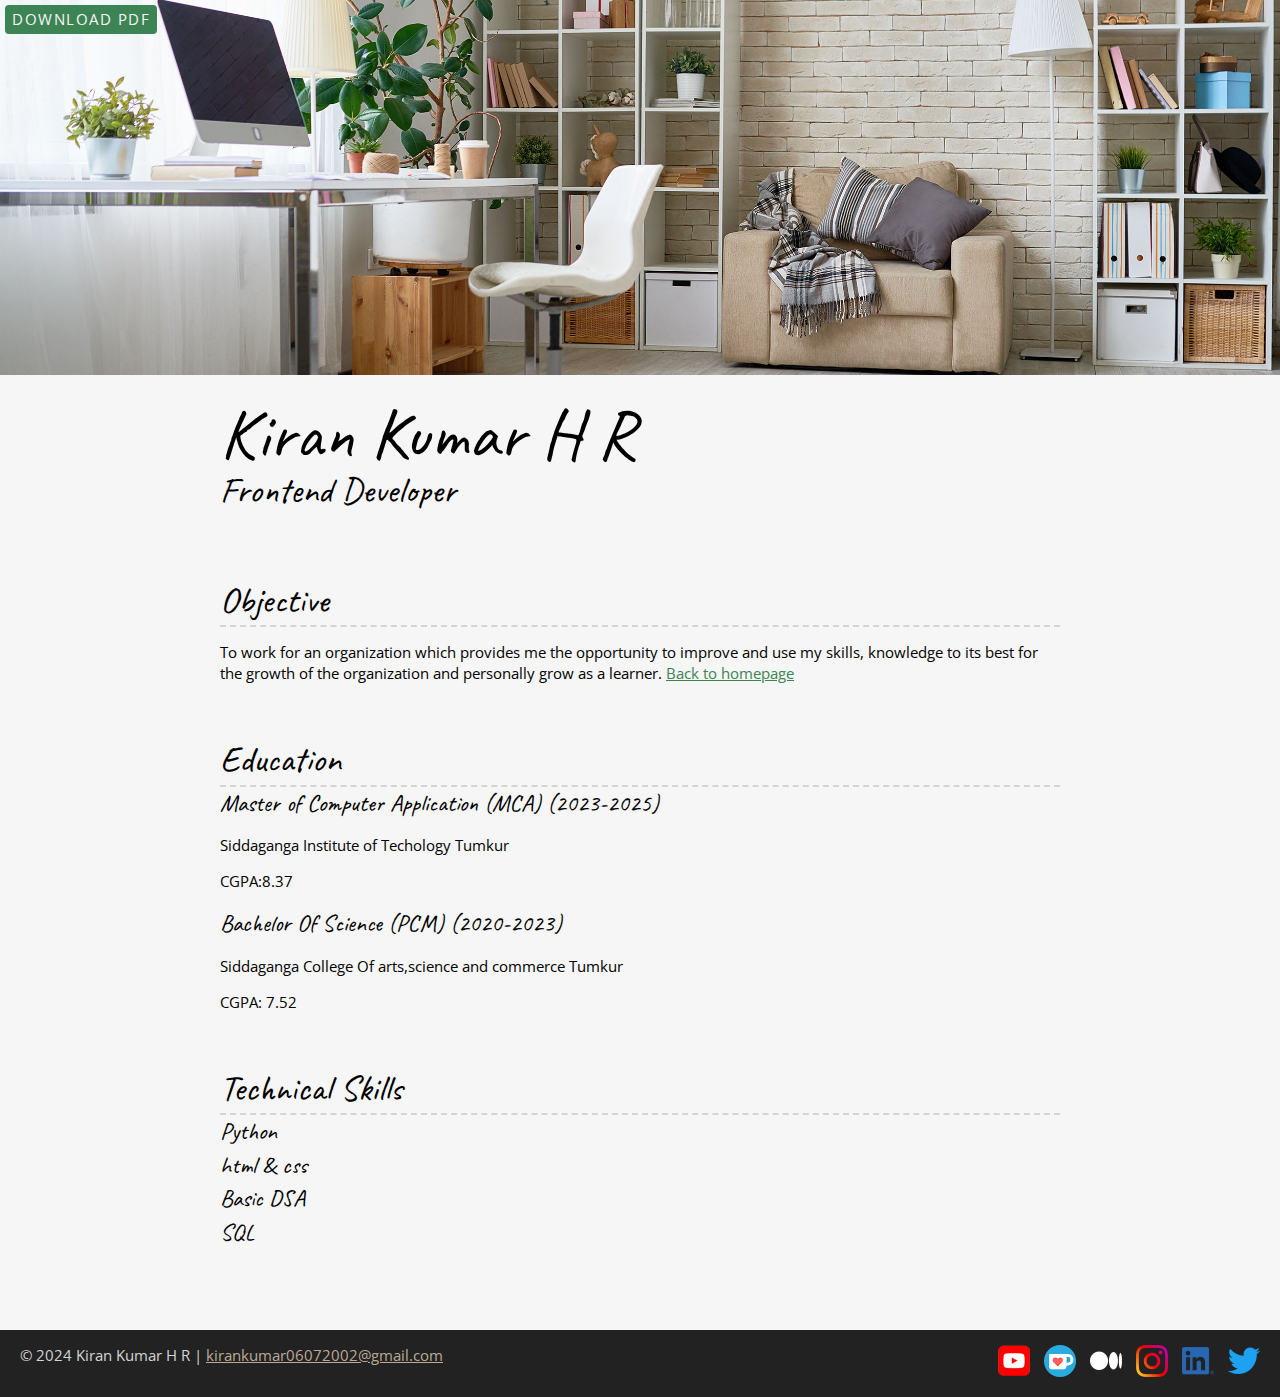
==== resume.html @ c3d2a5de "Update resume.html" ====
<!DOCTYPE html>
<html lang="en">
  <head>
    <meta charset="UTF-8">
    <meta name="viewport" content="width=device-width, initial-scale=1.0">
    <title>Resume | Christina Truong, Tech Educator and Content Creator</title>
    <link rel="preconnect" href="https://fonts.googleapis.com">
    <link rel="preconnect" href="https://fonts.gstatic.com" crossorigin>
    <link href="https://fonts.googleapis.com/css2?family=Caveat&family=Open+Sans&display=swap" rel="stylesheet">
    <link rel="stylesheet" href="css/styles.css">
  </head>
  <body  class="resume">
    

    <a class="btn download-link" href="KIRAN_HR06.pdf" download>Download PDF</a>
    <!-- //  INTRO  // -->
    <header>  
      <div class="content-wrapper">
        <h1>Kiran Kumar H R</h1>
        <h2> Frontend Developer</h2>
      </div>
    </header>

    <main class="content-wrapper">
      <!-- //  PROFILE  // -->
      <section class="resume-section">
        <h2>Objective</h2>
        <p>To work for an organization which provides me the opportunity to improve and use my skills, knowledge to its best for 
          the growth of the organization and personally grow as a learner. 
        <a href="index.html">Back to homepage</a>
      </section>

      

      <!-- //  EDUCATION & CERTIFICATIONS  // -->
      <section class="resume-section">
        <!-- Start content edits below this line.  -->
        <h2>Education</h2>

        <section>
          <h3>Master of Computer Application (MCA) (2023-2025)</h3>
          <p>Siddaganga Institute of Techology Tumkur</p>
          <p>CGPA:8.37</p>
        </section>
        <section>
          <h3>Bachelor Of Science (PCM) (2020-2023)</h3>
          <p>Siddaganga College Of arts,science and commerce Tumkur</p>
          <p>CGPA: 7.52 </p>
        </section>

        <!-- End content edits here. -->
      </section>
    
    <section class="resume-section">
      <h2> Technical Skills</h2>
      <section>
        <h3>Python</h3>
        <h3>html & css</h3>
        <h3>Basic DSA</h3>
        <h3>SQL</h3>
      </section>
    </section>
  </main>

    <!-- //  FOOTER INFO, SOCIAL MEDIA  // -->
    <footer>
      <!-- Start content edits below this line. -->
      <p>© 2024 Kiran Kumar H R | <a href="mailto:email@example.com">kirankumar06072002@gmail.com</a></p>


      <ul class="socials">
        <li>
          <a href="#" target="_blank"><img src="images/icon-logo-youtube.png" alt="My YouTube channel"></a>
        </li>
        <li>
          <a href="#" target="_blank"><img src="images/icon-logo-ko-fi.png" alt="My Ko-Fi homepage"></a>
        </li>
        <li>
          <a href="#" target="_blank"><img src="images/icon-logo-medium.png" alt="My Medium homepage"></a>
        </li>
        <li>
          <a href="#" target="_blank"><img src="images/icon-logo-instagram.png" alt="My Instagram"></a>
        </li>
        <li>
          <a href="#" target="_blank"><img src="images/icon-logo-linkedin.png" alt="My LinkedIn profile"></a>
        </li>
        <li>
          <a href="#" target="_blank"><img src="images/icon-logo-twitter.png" alt="My Twitter profile"></a>
        </li>
      </ul>
    </footer>
  </body>
</html>
---- css/styles.css ----
/*
COLOR PALETTE

Dark green    #3c8453
Sandy beige   #bcaa96
Dark gray     #222222
Light gray    #d3d4d6
Off-white     #f6f6f6
*/

/* GLOBAL STYLES 
------------------------------------*/
/* 
  https://www.paulirish.com/2012/box-sizing-border-box-ftw/
*/
html {   
    box-sizing: border-box;
    font-size: 62.5%; /* set default to 10px */
}
*, *:before, *:after {
    box-sizing: inherit;
}

html, body {
    height: 100%;
}
body {
    background: #f6f6f6; 
    margin: 0;
    font-family: 'Open Sans', sans-serif;
    font-size: 1.5rem;
    line-height: 1.4;
}
h1, h2, h3 {
    font-family: 'Caveat', cursive;
    font-weight: 400;
    margin: 0;
}
h1 {
    font-size: 7rem;
    line-height: 0.85;
}
h2 {
    font-size: 3.6rem;
}
h3 {
    font-size: 2.4rem;
}

/* links */
a {
    color: #3c8453;
}
a:hover {
    color: #bcaa96;
    text-decoration: none;
}
footer a {
    color: #bcaa96;
}
footer a:hover {
    color: #3c8453;
}
.btn {
    background: #3c8453;
    color: #f6f6f6;
    text-decoration: none;
    text-transform: uppercase;
    font-size: 1.2rem;
    display: inline-block;
    padding: 7px;
    letter-spacing: 0.1em;
    line-height: 1;
    border-radius: 4px;
}

.content-wrapper {
    margin: 0 auto;
    padding: 30px;
    max-width: 900px;
}


/* HOME
------------------------------------*/
.home {
    background: url() no-repeat;
    background-size: cover;
    display: flex;
    flex-direction: column;
}
.home .content-wrapper {
    flex: 1 0 auto;
}
.content-bg {
    background: rgb(255 255 255 / 0.9);
    padding: 30px;
}
@media screen and (max-width:650px){
    .home .content-wrapper {
        padding: 10px;
    }
    .content-bg {
        padding: 20px;
    }
}


/* RESUME
------------------------------------*/
.home{
    background-image: url(../images/bg-home-office-studio.jpg);
}
.resume header::before {
    background: url(../images/bg-home-office-studio.jpg) center;
    background-size: cover;
    content: "";
    display: block;
    height: 375px;
}
.resume-section {
    margin-bottom: 50px;
}
.resume-section h2 {
    border-bottom: 2px dashed #d3d4d6;
}
.download-link {
    position: fixed;
    top: 5px;
    left: 5px;
    font-size: 1.5rem;
}
@media screen and (max-width: 1200px){
    .download-link {
        position: absolute;
    }
}
@media screen and (max-width: 500px){
    .resume header::before {
        height: 200px;
    }
    h1 {
        font-size: 5rem;
    }
    h2 {
        font-size: 2.6rem;
    }
}


/* Projects
------------------------------------*/
.project-item {
    margin: 30px 0;
}
.project-item img {
    width: 300px;
}
@media screen and (min-width:860px) {
    .project-item {
        display: flow-root;
    }
    .project-item img {
        float: left;
        margin-right: 20px;
    }
}
@media screen and (min-width:650px) and (max-width:859px) {
    .project-wrapper {
        display: grid;
        grid-template-columns: repeat(2, 1fr);
        column-gap: 20px;
    }
    .project-item img {
        width: 100%;
    }
}
@media screen and (max-width:500px){
    .project-item img {
        width: 100%;
        margin-bottom: 10px;
    }
}


/* Work Experience
------------------------------------*/
.work-item {
    margin: 30px 0;
}
.work-details p {
    margin: 0;
}

@media screen and (min-width: 860px) {
    .work-item {
        display: grid;
        grid-template-columns: 300px 1fr;
        column-gap: 20px;
    }
    .work-summary p:first-child {
        margin-top: 0;
    }
}


/* Education
------------------------------------*/
.education-item {
    margin: 30px 0;
}
.education-item p {
    margin: 0;
}



/* FOOTER
------------------------------------*/
footer {
    background: #222;
    color: #d3d4d6;
}
.socials {
    list-style-type: none;
    padding: 0;
}
.socials li {
    display: inline-block;
    margin-left: 10px;
}
.socials img {
    width: 32px;
}
.socials img:hover {
    opacity: 0.5;
}

@media screen and (min-width: 860px){
    footer {
        display: flex;
        justify-content: space-between;
        padding: 0 20px;
    }
}
@media screen and (max-width: 859px){
    footer {
        text-align: center;
        padding: 10px;
    }

}
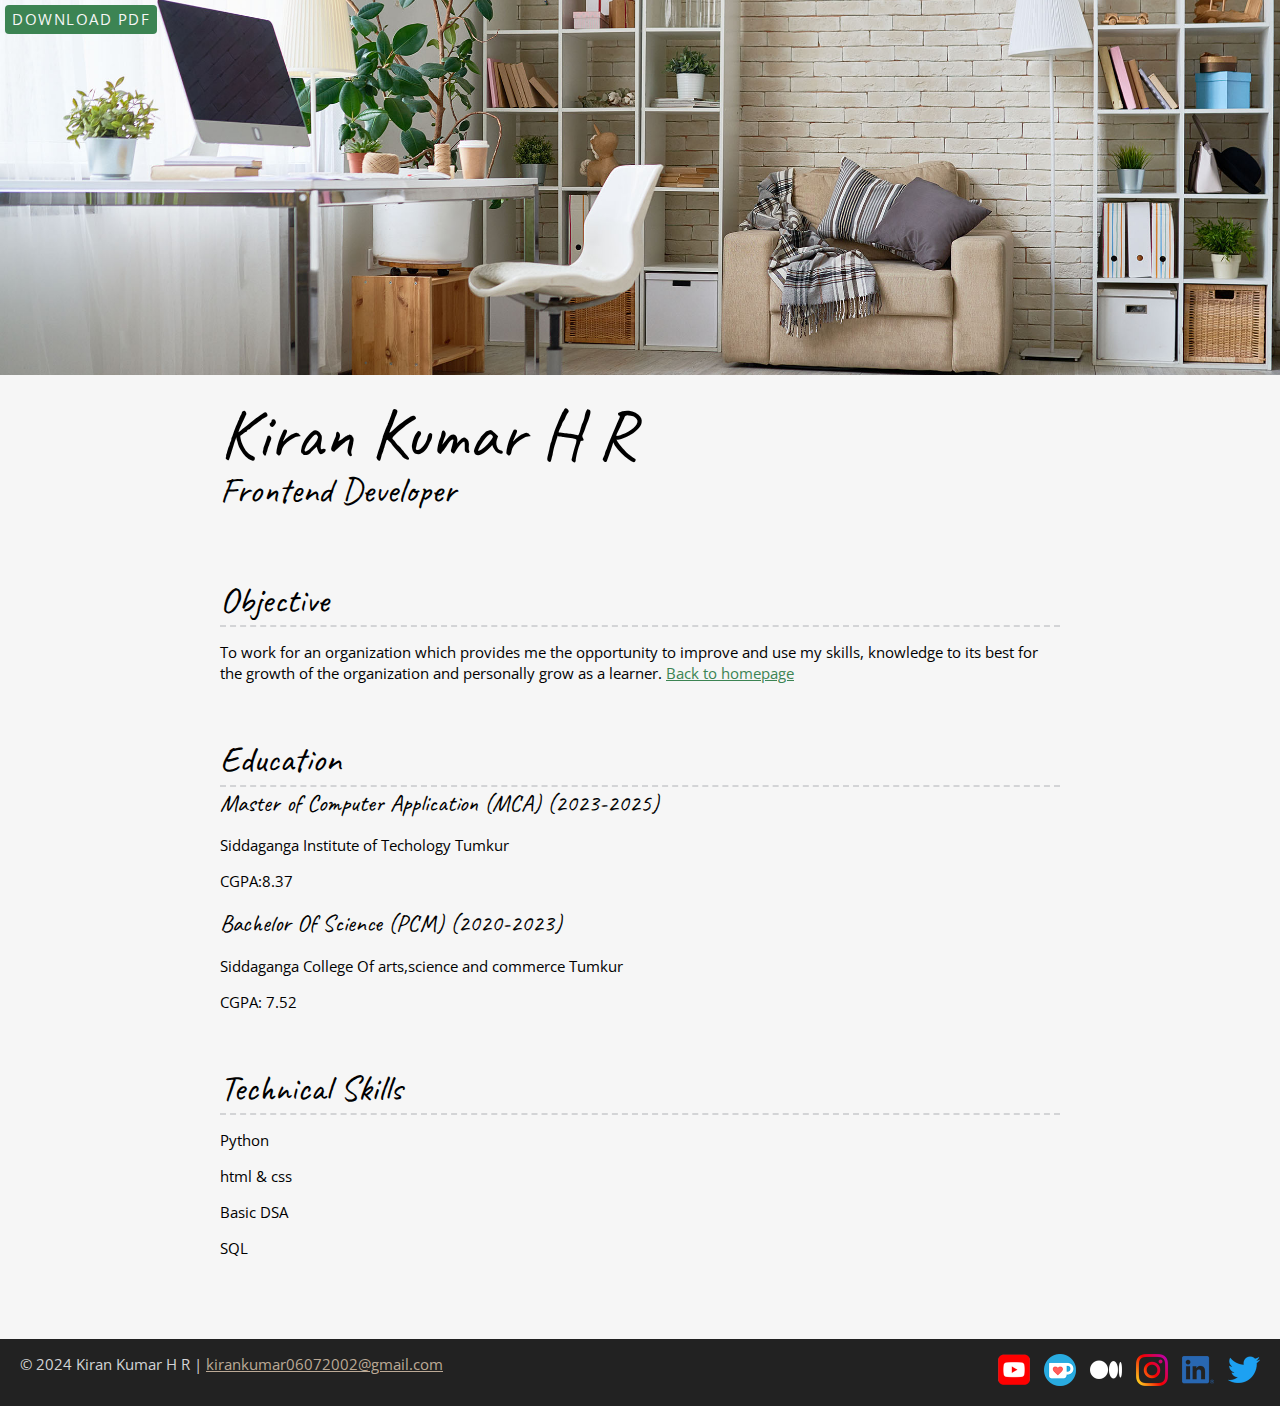
==== commit fee1fb5e: "Update resume.html" ====
--- a/resume.html
+++ b/resume.html
@@ -54,10 +54,10 @@
     <section class="resume-section">
       <h2> Technical Skills</h2>
       <section>
-        <h3>Python</h3>
-        <h3>html & css</h3>
-        <h3>Basic DSA</h3>
-        <h3>SQL</h3>
+        <p>Python</p>
+        <p>html & css</p>
+        <p>Basic DSA</p>
+        <p>SQL</p>
       </section>
     </section>
   </main>
--- a/css/styles.css
+++ b/css/styles.css
@@ -214,7 +214,11 @@
     margin: 0;
 }
 
-
+/* Technical Skills
+............................*/
+.technical-item{
+  margin:30px 0;
+}
 
 /* FOOTER
 ------------------------------------*/
@@ -250,4 +254,4 @@
         padding: 10px;
     }
 
-}+}
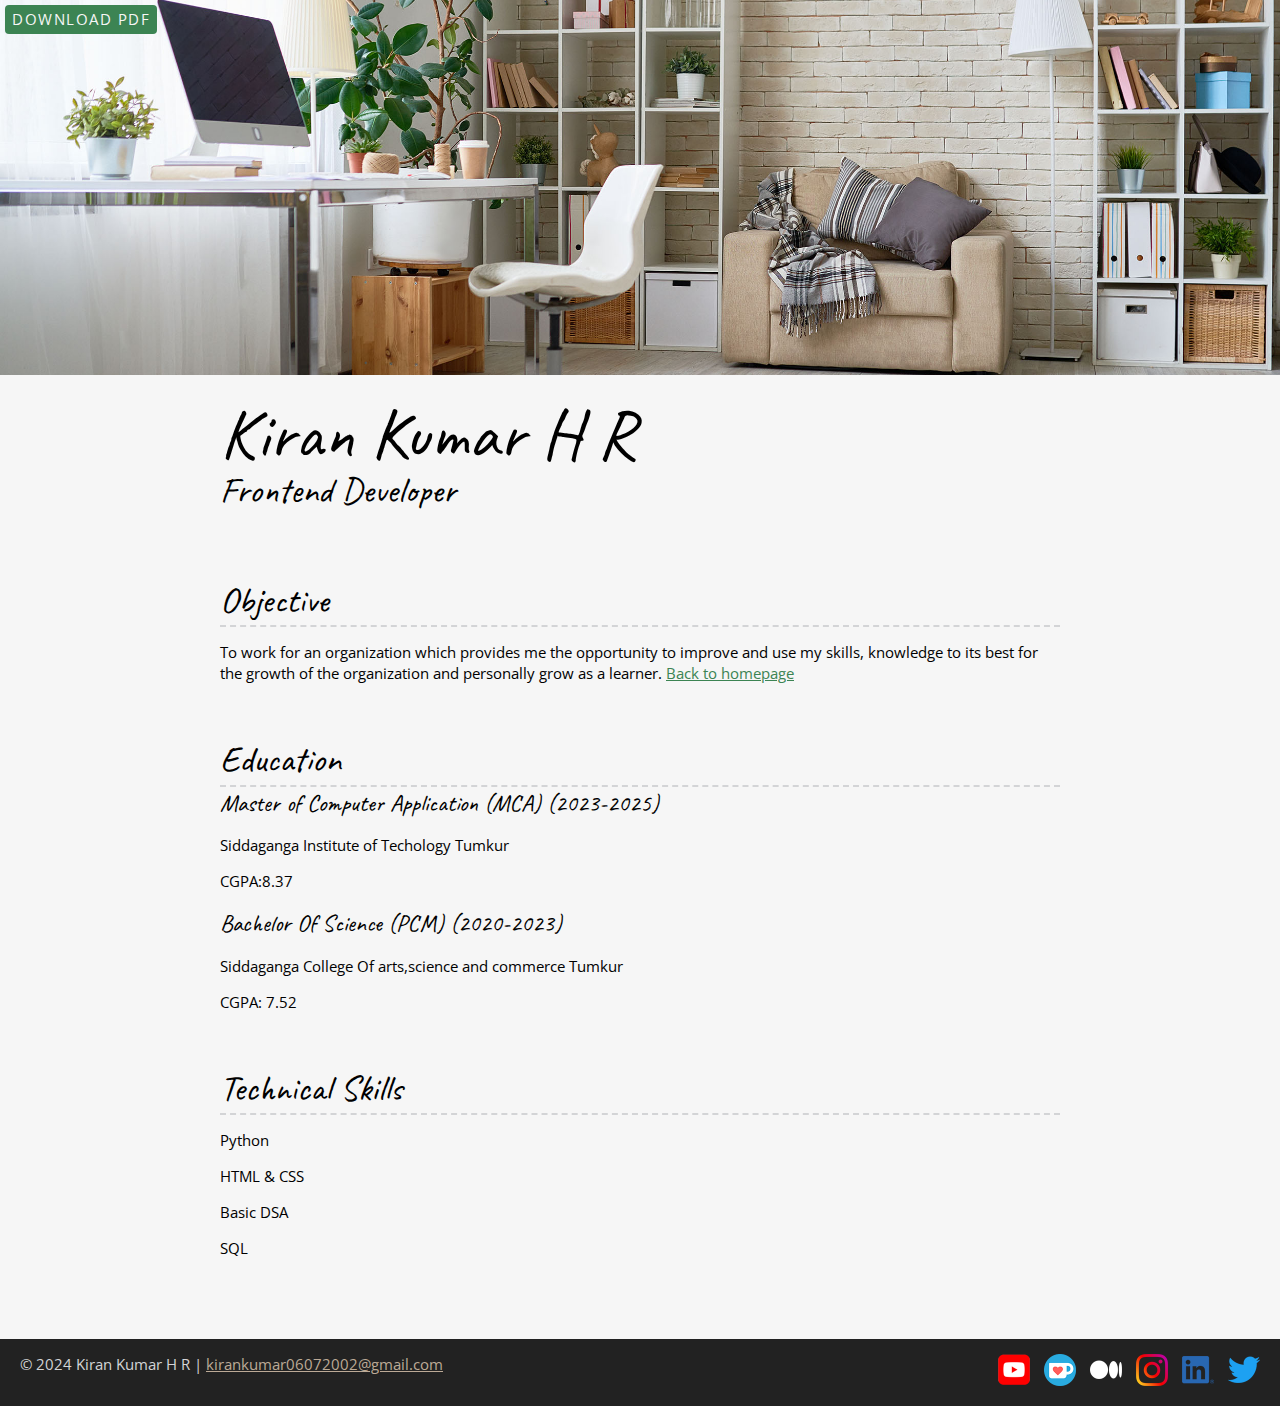
==== commit 79213636: "Update resume.html" ====
--- a/resume.html
+++ b/resume.html
@@ -55,7 +55,7 @@
       <h2> Technical Skills</h2>
       <section>
         <p>Python</p>
-        <p>html & css</p>
+        <p>HTML & CSS</p>
         <p>Basic DSA</p>
         <p>SQL</p>
       </section>
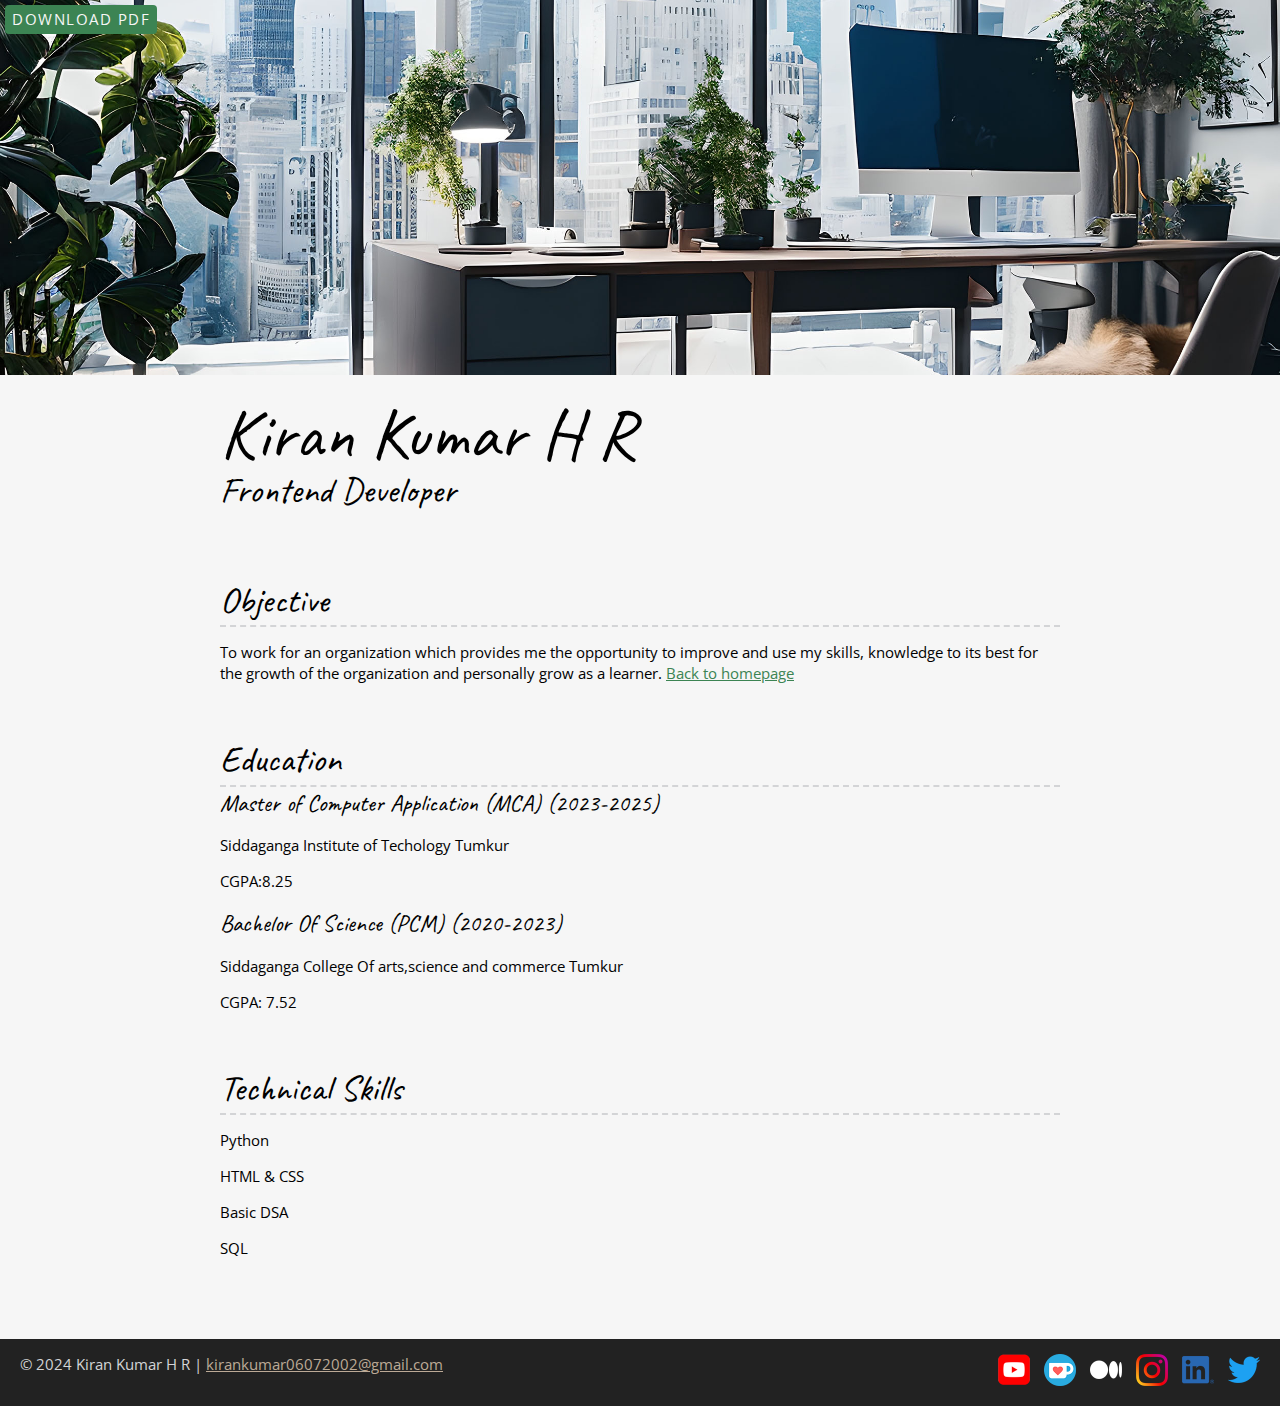
==== commit cc46eb70: "Update resume.html" ====
--- a/resume.html
+++ b/resume.html
@@ -40,7 +40,7 @@
         <section>
           <h3>Master of Computer Application (MCA) (2023-2025)</h3>
           <p>Siddaganga Institute of Techology Tumkur</p>
-          <p>CGPA:8.37</p>
+          <p>CGPA:8.25</p>
         </section>
         <section>
           <h3>Bachelor Of Science (PCM) (2020-2023)</h3>
--- a/css/styles.css
+++ b/css/styles.css
@@ -113,7 +113,7 @@
     background-image: url(../images/bg-home-office-studio.jpg);
 }
 .resume header::before {
-    background: url(../images/bg-home-office-studio.jpg) center;
+    background: url(../images/bg-home-office-city.jpg) center;
     background-size: cover;
     content: "";
     display: block;
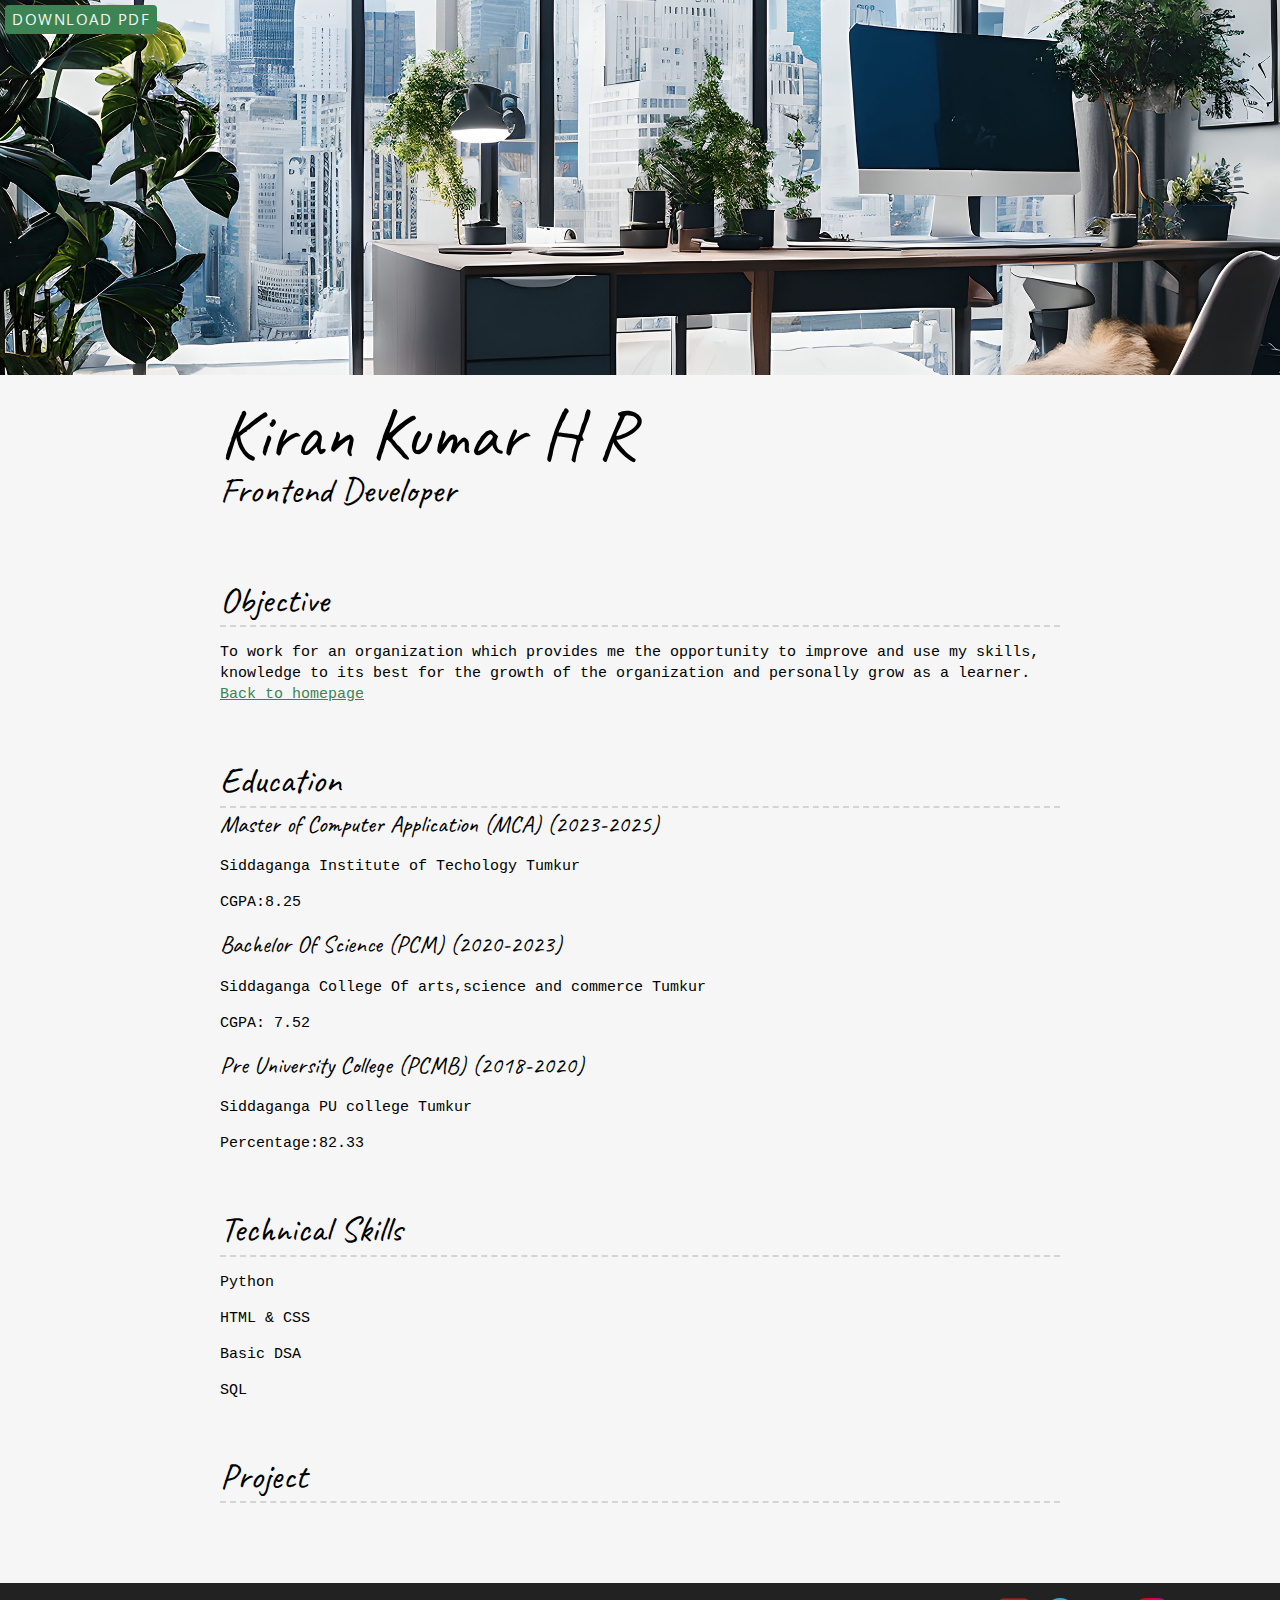
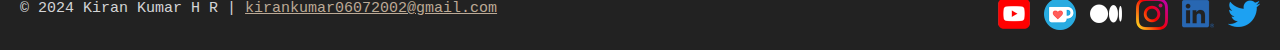
==== commit 7cd7739d: "Update resume.html" ====
--- a/resume.html
+++ b/resume.html
@@ -47,6 +47,12 @@
           <p>Siddaganga College Of arts,science and commerce Tumkur</p>
           <p>CGPA: 7.52 </p>
         </section>
+        <section>
+          <h3>Pre University College (PCMB) (2018-2020)</h3>
+          <P>Siddaganga PU college Tumkur</P>
+          <p>Percentage:82.33</p>
+        </section>
+          
 
         <!-- End content edits here. -->
       </section>
@@ -60,8 +66,12 @@
         <p>SQL</p>
       </section>
     </section>
-  </main>
+  
 
+    <section class="resume-section">
+      <h2>Project</h2>
+    </section>
+    </main>
     <!-- //  FOOTER INFO, SOCIAL MEDIA  // -->
     <footer>
       <!-- Start content edits below this line. -->
--- a/css/styles.css
+++ b/css/styles.css
@@ -46,6 +46,9 @@
 }
 h3 {
     font-size: 2.4rem;
+}
+p{
+  font-family:Courier,monospace;
 }
 
 /* links */
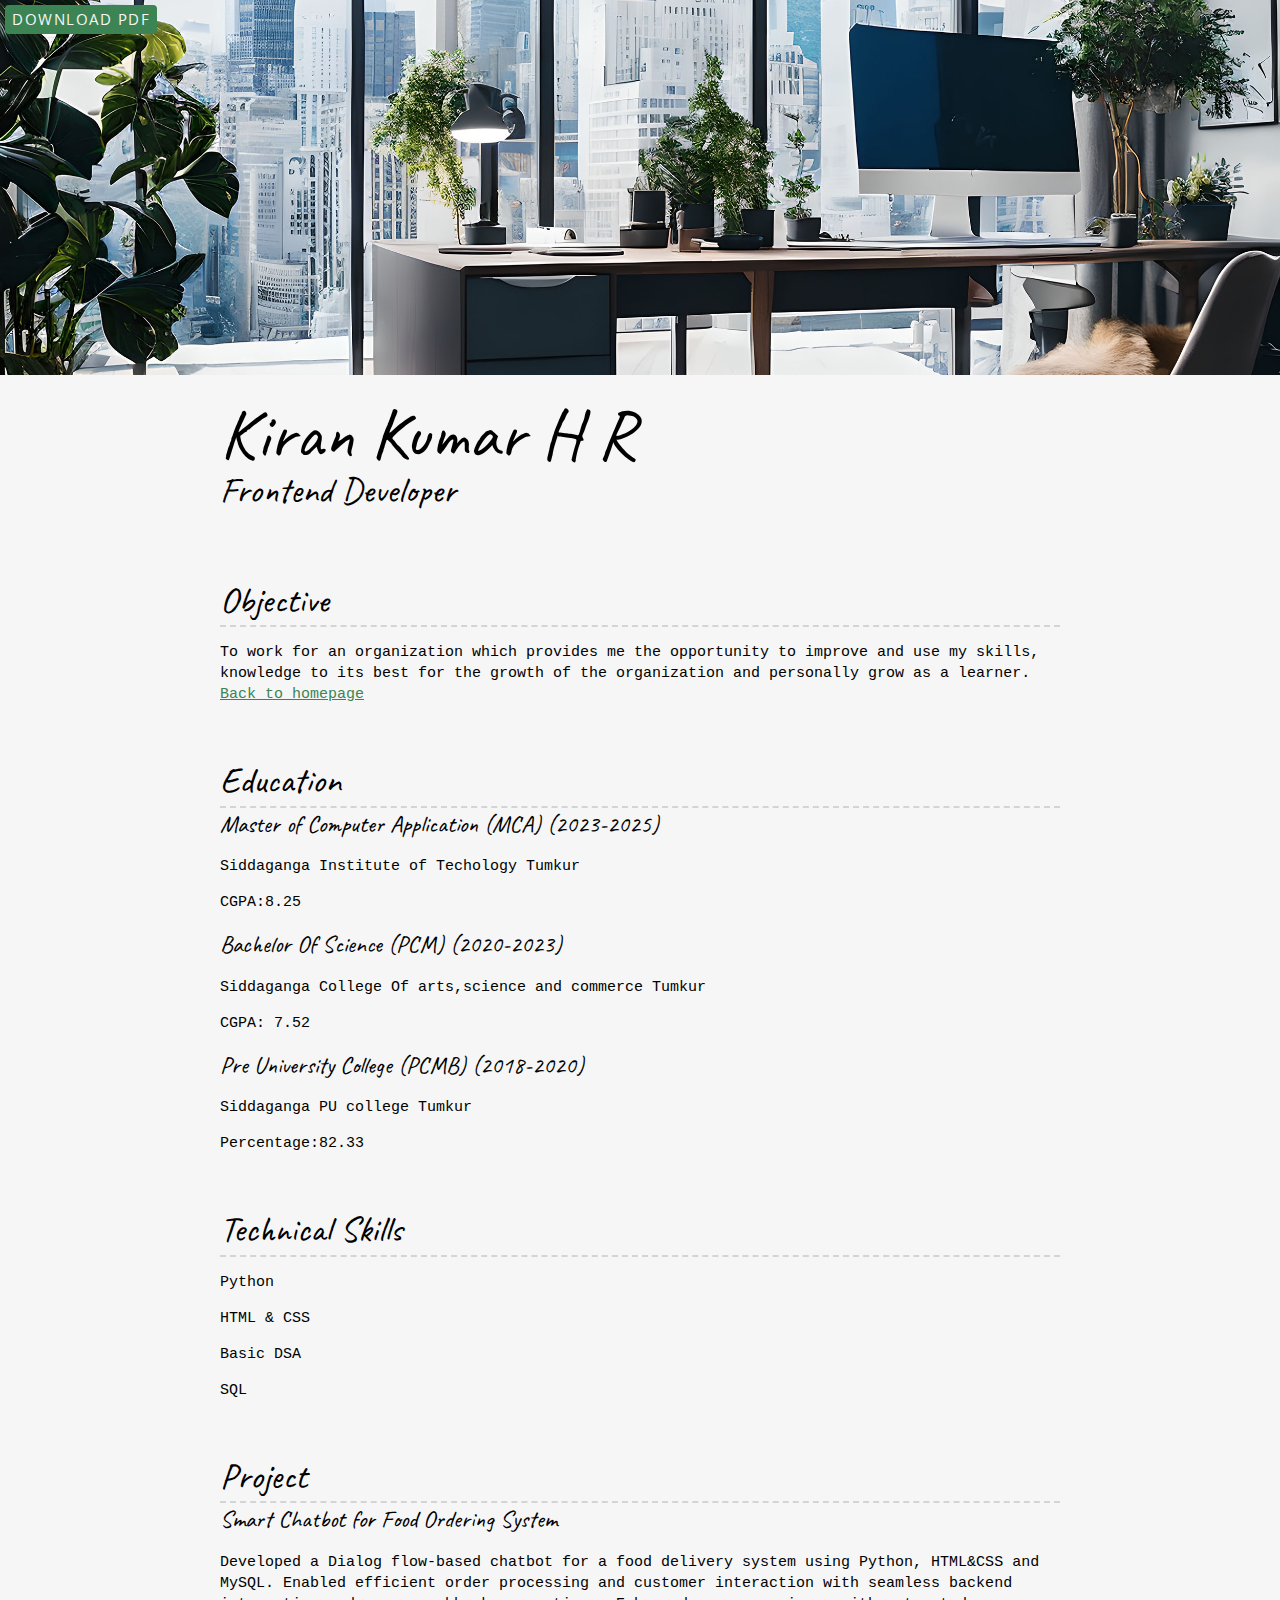
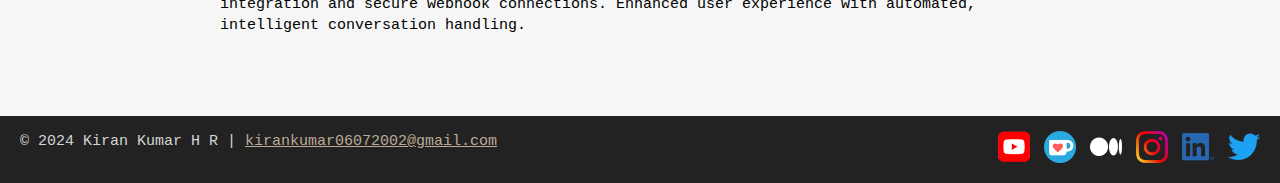
==== commit 5d1ea2cd: "Update resume.html" ====
--- a/resume.html
+++ b/resume.html
@@ -70,6 +70,10 @@
 
     <section class="resume-section">
       <h2>Project</h2>
+      <section>
+        <h3>Smart Chatbot for Food Ordering System</h3>
+        <p>Developed a Dialog flow-based chatbot for a food delivery system using Python, HTML&CSS and MySQL. Enabled efficient order processing and customer interaction with seamless backend integration and secure webhook connections. Enhanced user experience with automated, intelligent conversation handling.</p>
+      </section>
     </section>
     </main>
     <!-- //  FOOTER INFO, SOCIAL MEDIA  // -->
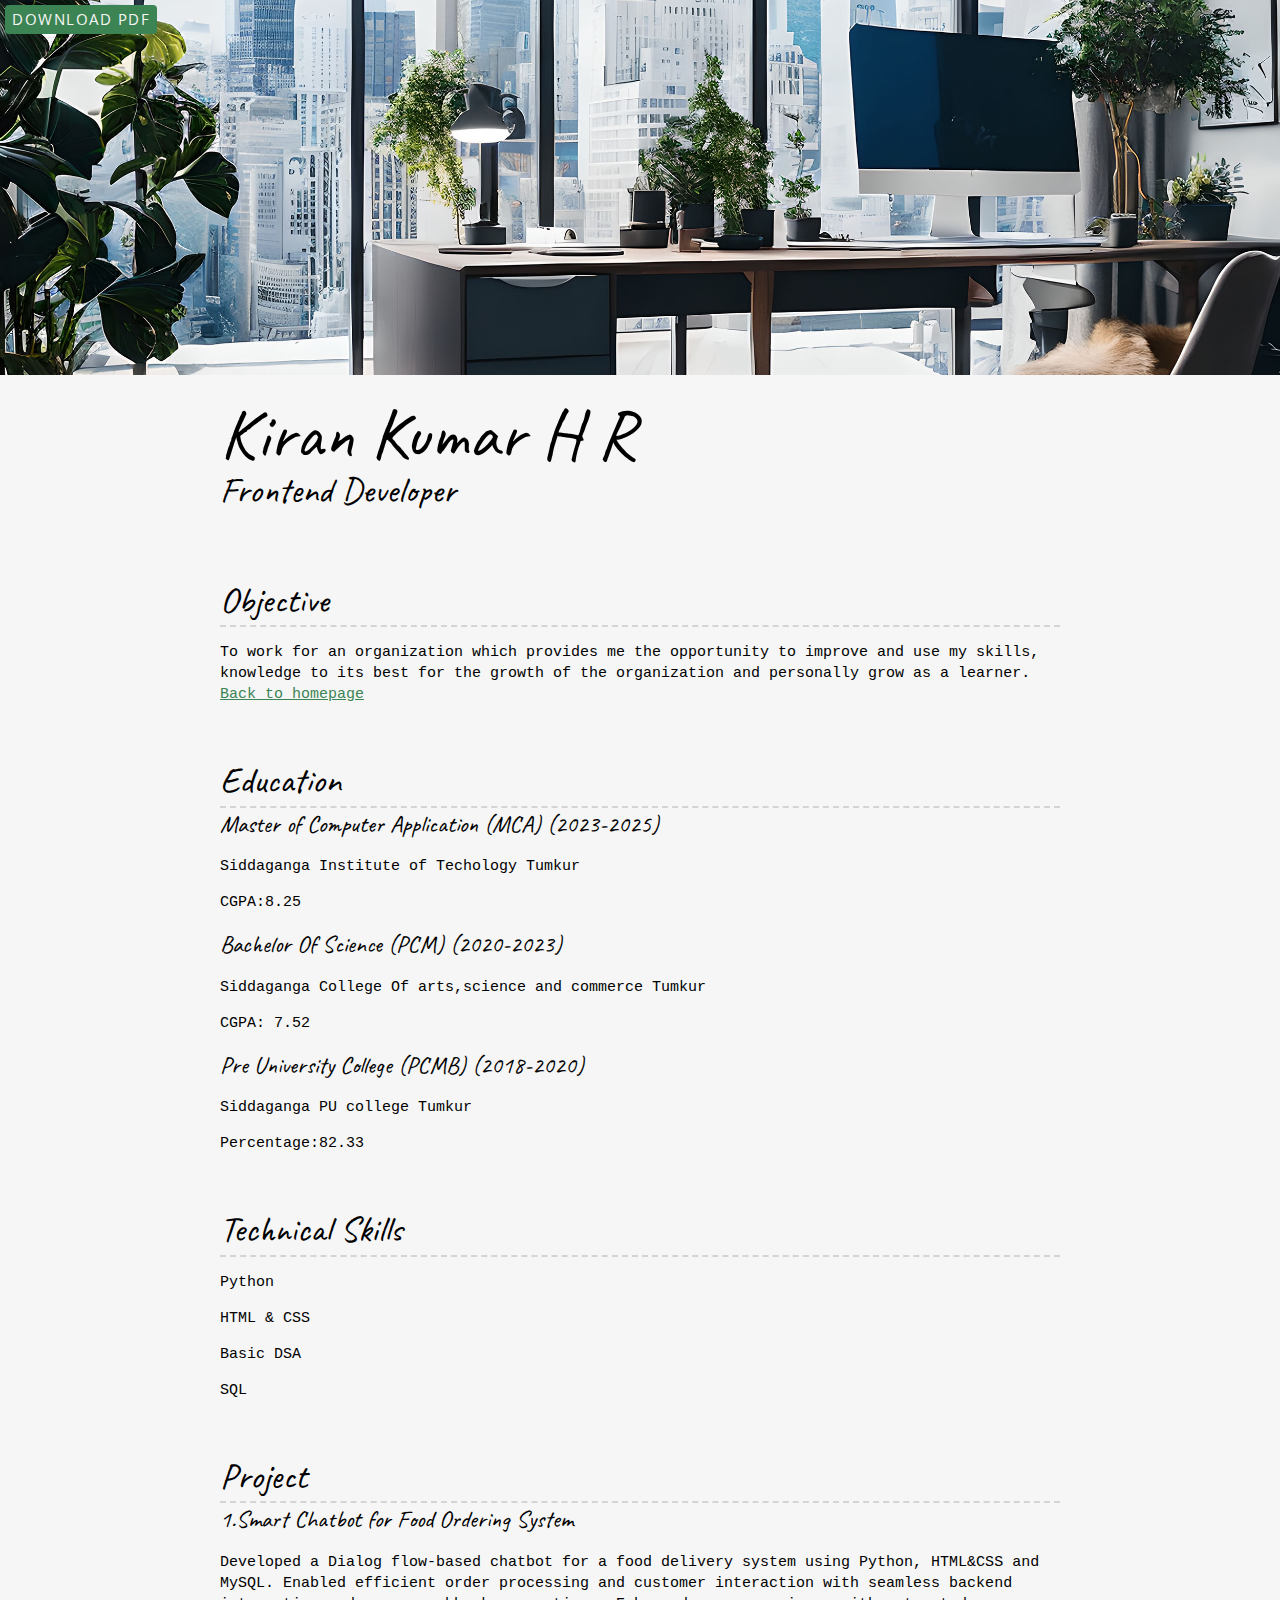
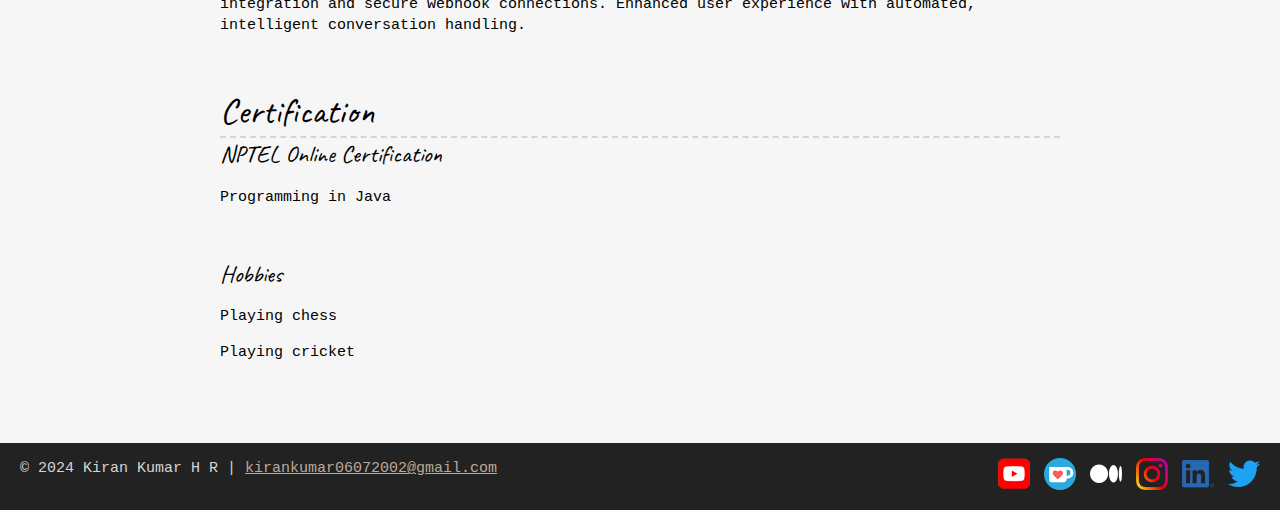
==== commit d713a34b: "Update resume.html" ====
--- a/resume.html
+++ b/resume.html
@@ -71,10 +71,25 @@
     <section class="resume-section">
       <h2>Project</h2>
       <section>
-        <h3>Smart Chatbot for Food Ordering System</h3>
+        <h3>1.Smart Chatbot for Food Ordering System</h3>
         <p>Developed a Dialog flow-based chatbot for a food delivery system using Python, HTML&CSS and MySQL. Enabled efficient order processing and customer interaction with seamless backend integration and secure webhook connections. Enhanced user experience with automated, intelligent conversation handling.</p>
       </section>
     </section>
+      <section class="resume-section">
+        <h2>Certification</h2>
+        <section>
+          <h3>NPTEL Online Certification</h3>
+          <p>Programming in Java</p>
+        </section>
+        
+        </section>
+      <section class="resume-section">
+        <section>
+          <h3>Hobbies</h3>
+          <p>Playing chess</p>
+          <p>Playing cricket</p>
+        </section>
+        </section>
     </main>
     <!-- //  FOOTER INFO, SOCIAL MEDIA  // -->
     <footer>
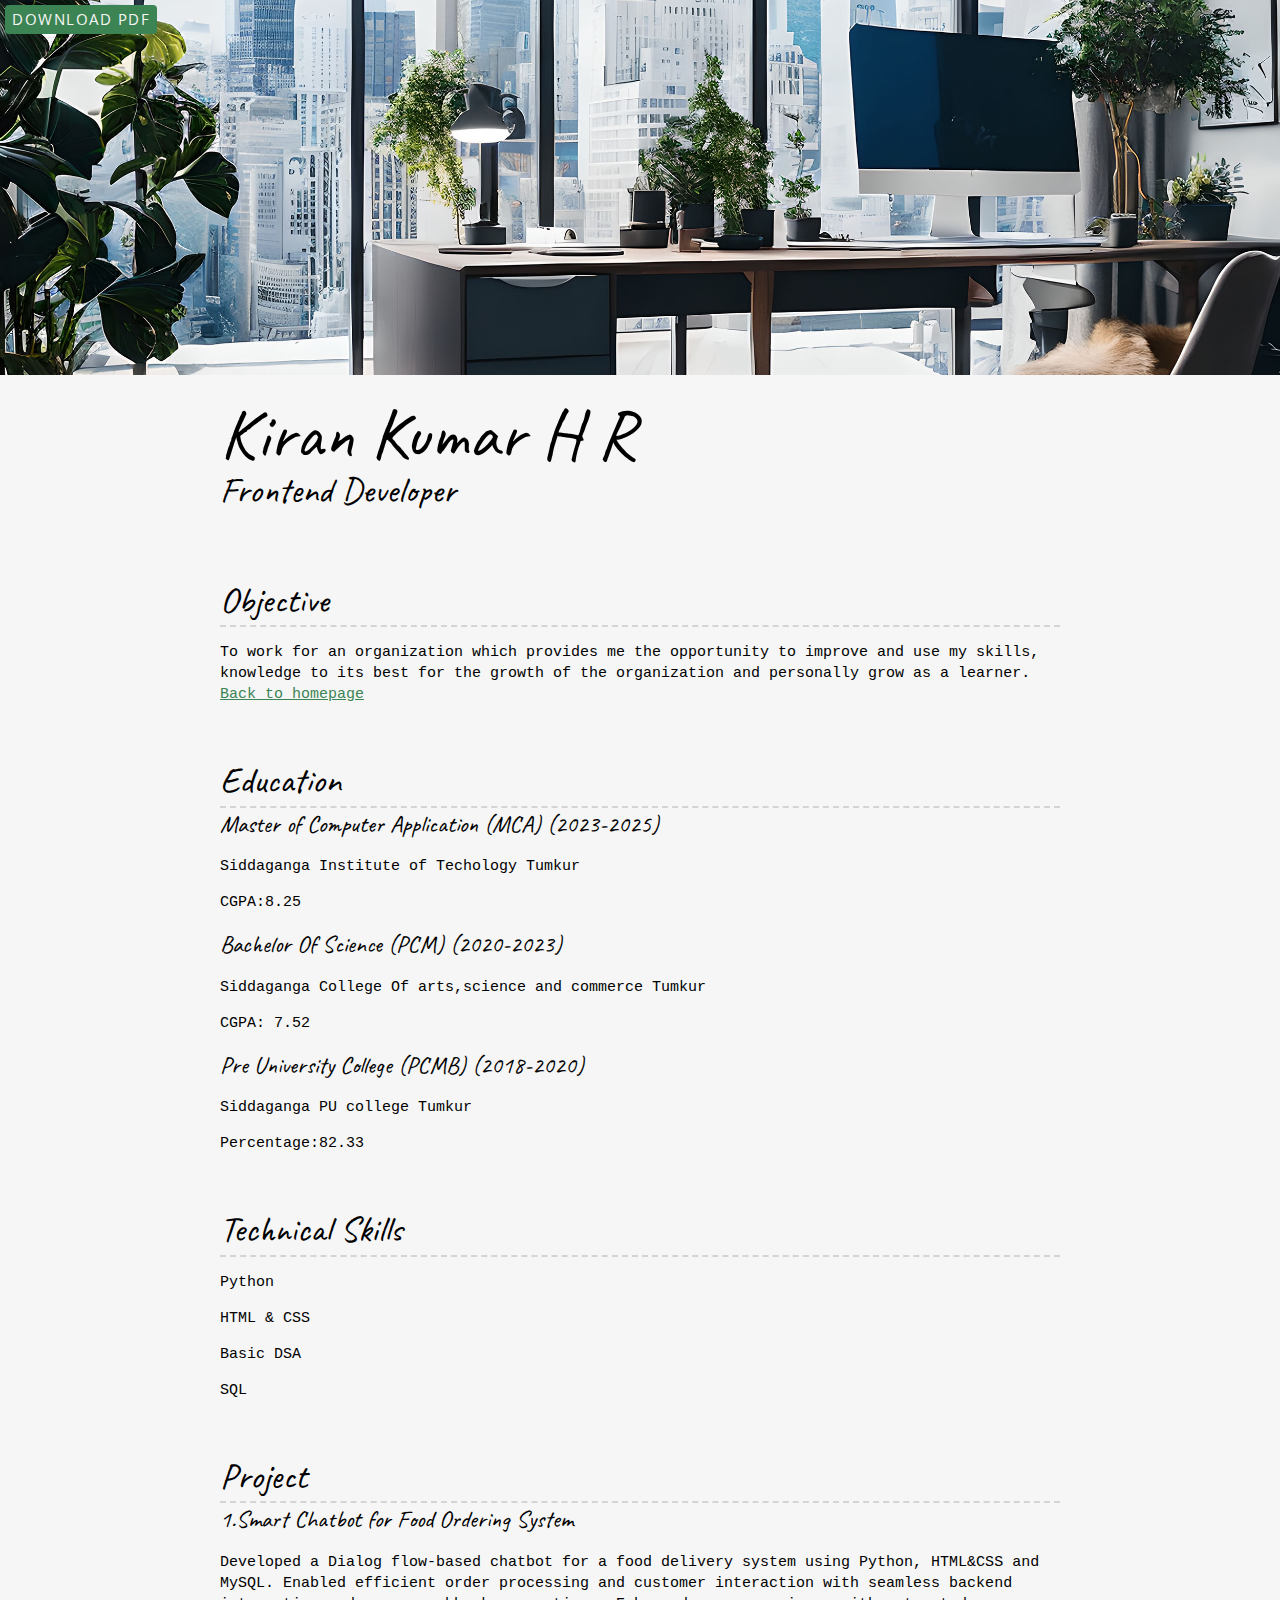
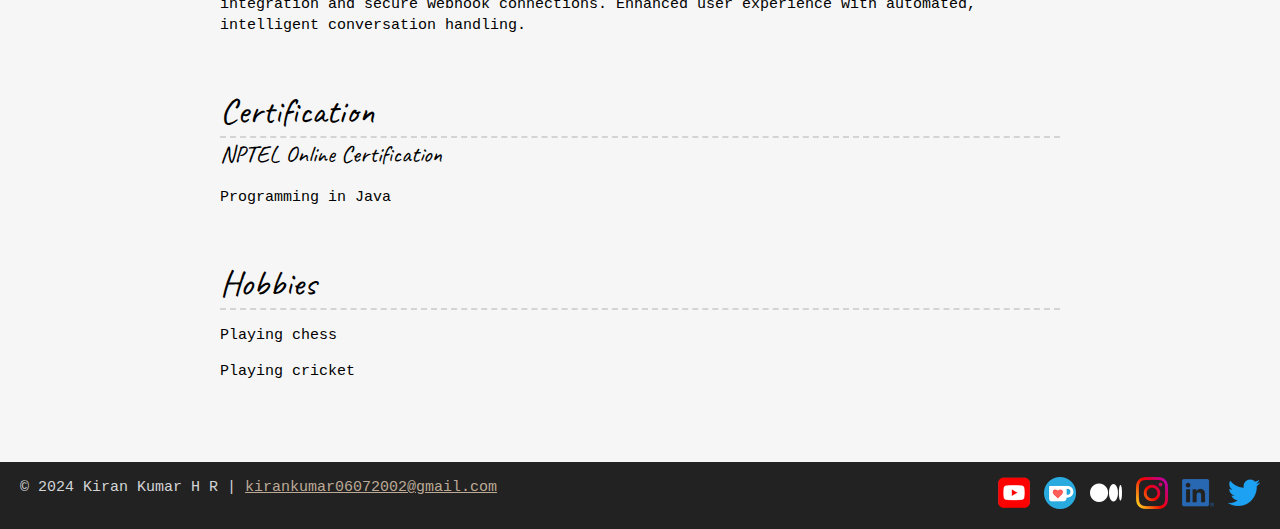
==== commit 278969d9: "Update resume.html" ====
--- a/resume.html
+++ b/resume.html
@@ -3,7 +3,7 @@
   <head>
     <meta charset="UTF-8">
     <meta name="viewport" content="width=device-width, initial-scale=1.0">
-    <title>Resume | Christina Truong, Tech Educator and Content Creator</title>
+    <title>Resume | Kiran Kumar H R Portfolio</title>
     <link rel="preconnect" href="https://fonts.googleapis.com">
     <link rel="preconnect" href="https://fonts.gstatic.com" crossorigin>
     <link href="https://fonts.googleapis.com/css2?family=Caveat&family=Open+Sans&display=swap" rel="stylesheet">
@@ -85,7 +85,7 @@
         </section>
       <section class="resume-section">
         <section>
-          <h3>Hobbies</h3>
+          <h2>Hobbies</h2>
           <p>Playing chess</p>
           <p>Playing cricket</p>
         </section>
